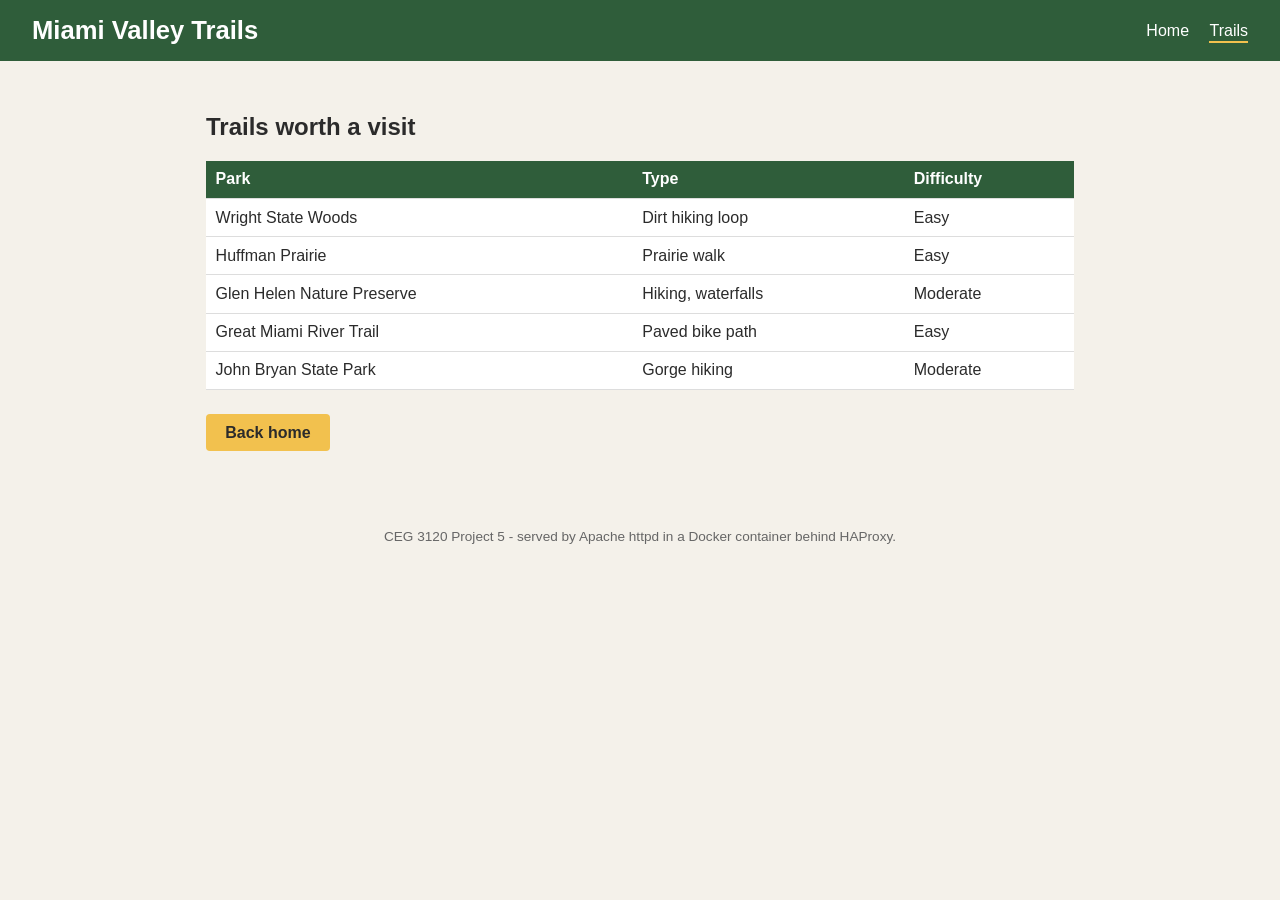
==== web-content/trails.html @ c20c9023 "Add Miami Valley Trails site files from Project 5" ====
<!DOCTYPE html>
<html lang="en">
<head>
  <meta charset="UTF-8">
  <meta name="viewport" content="width=device-width, initial-scale=1.0">
  <title>Trails - Miami Valley Trails</title>
  <link rel="stylesheet" href="style.css">
</head>
<body>
  <header>
    <h1>Miami Valley Trails</h1>
    <nav>
      <a href="index.html">Home</a>
      <a href="trails.html" class="active">Trails</a>
    </nav>
  </header>

  <main>
    <h2>Trails worth a visit</h2>
    <table>
      <thead>
        <tr>
          <th>Park</th>
          <th>Type</th>
          <th>Difficulty</th>
        </tr>
      </thead>
      <tbody>
        <tr>
          <td>Wright State Woods</td>
          <td>Dirt hiking loop</td>
          <td>Easy</td>
        </tr>
        <tr>
          <td>Huffman Prairie</td>
          <td>Prairie walk</td>
          <td>Easy</td>
        </tr>
        <tr>
          <td>Glen Helen Nature Preserve</td>
          <td>Hiking, waterfalls</td>
          <td>Moderate</td>
        </tr>
        <tr>
          <td>Great Miami River Trail</td>
          <td>Paved bike path</td>
          <td>Easy</td>
        </tr>
        <tr>
          <td>John Bryan State Park</td>
          <td>Gorge hiking</td>
          <td>Moderate</td>
        </tr>
      </tbody>
    </table>
    <p><a class="button" href="index.html">Back home</a></p>
  </main>

  <footer>
    <p>CEG 3120 Project 5 - served by Apache httpd in a Docker container behind HAProxy.</p>
  </footer>
</body>
</html>
---- web-content/style.css ----
* {
  box-sizing: border-box;
}

body {
  margin: 0;
  font-family: Arial, Helvetica, sans-serif;
  background: #f4f1ea;
  color: #2b2b2b;
}

header {
  background: #2f5d3a;
  color: #ffffff;
  padding: 1rem 2rem;
  display: flex;
  justify-content: space-between;
  align-items: center;
  flex-wrap: wrap;
}

header h1 {
  margin: 0;
  font-size: 1.6rem;
}

nav a {
  color: #ffffff;
  text-decoration: none;
  margin-left: 1rem;
  padding-bottom: 2px;
}

nav a.active,
nav a:hover {
  border-bottom: 2px solid #f2c14e;
}

main {
  max-width: 900px;
  margin: 0 auto;
  padding: 2rem 1rem;
}

.hero {
  text-align: center;
  padding: 2rem 1rem;
}

.button {
  display: inline-block;
  background: #f2c14e;
  color: #2b2b2b;
  padding: 0.6rem 1.2rem;
  border-radius: 4px;
  text-decoration: none;
  font-weight: bold;
}

.cards {
  display: grid;
  grid-template-columns: repeat(auto-fit, minmax(220px, 1fr));
  gap: 1rem;
}

.card {
  background: #ffffff;
  border-left: 4px solid #2f5d3a;
  padding: 1rem;
  border-radius: 4px;
}

table {
  width: 100%;
  border-collapse: collapse;
  background: #ffffff;
  margin-bottom: 1.5rem;
}

th,
td {
  padding: 0.6rem;
  border-bottom: 1px solid #ddd;
  text-align: left;
}

th {
  background: #2f5d3a;
  color: #ffffff;
}

footer {
  text-align: center;
  padding: 1rem;
  font-size: 0.85rem;
  color: #666666;
}
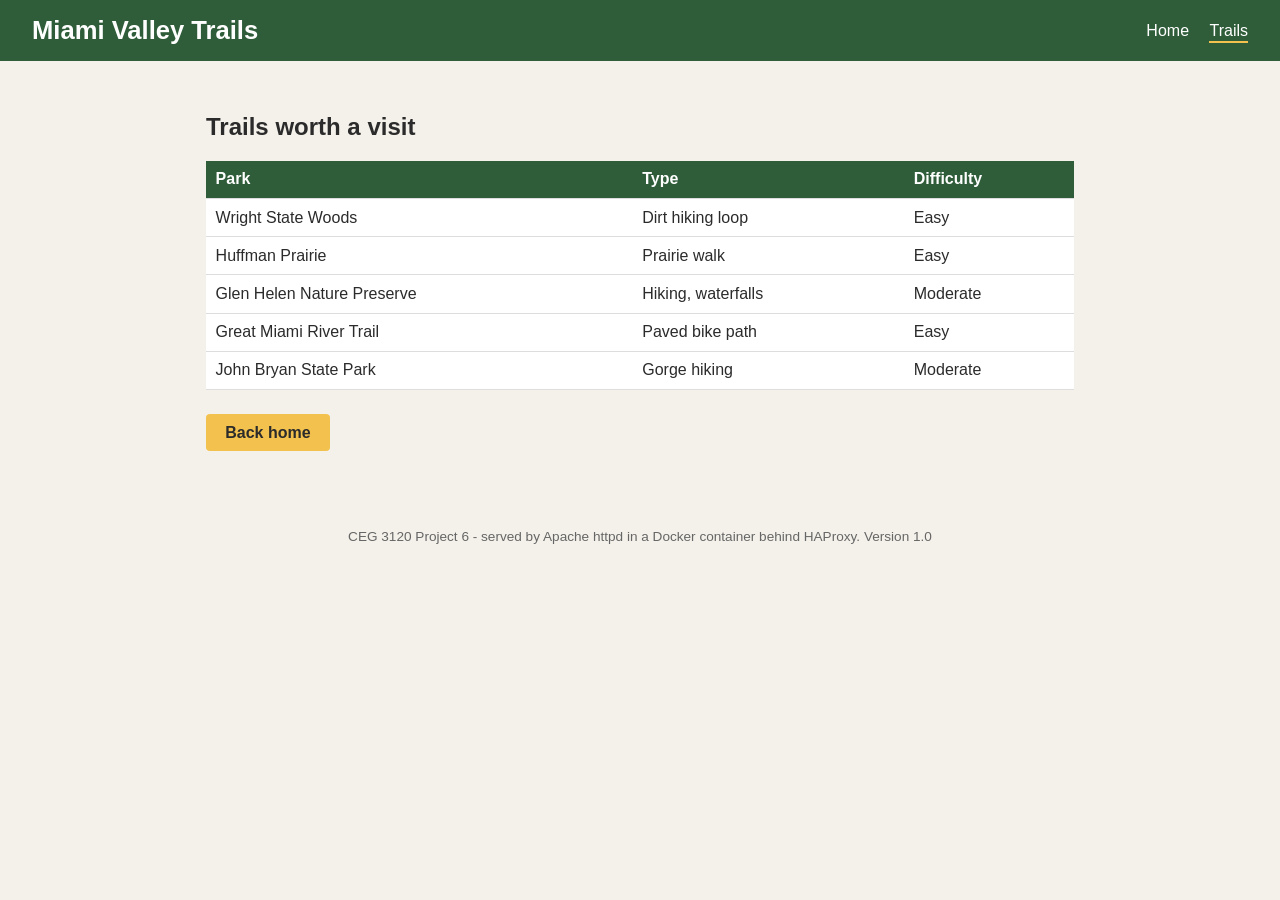
==== commit 2625362a: "Add version 1.0 label to site footer" ====
--- a/web-content/trails.html
+++ b/web-content/trails.html
@@ -57,7 +57,7 @@
   </main>
 
   <footer>
-    <p>CEG 3120 Project 5 - served by Apache httpd in a Docker container behind HAProxy.</p>
+    <p>CEG 3120 Project 6 - served by Apache httpd in a Docker container behind HAProxy. Version 1.0</p>
   </footer>
 </body>
 </html>
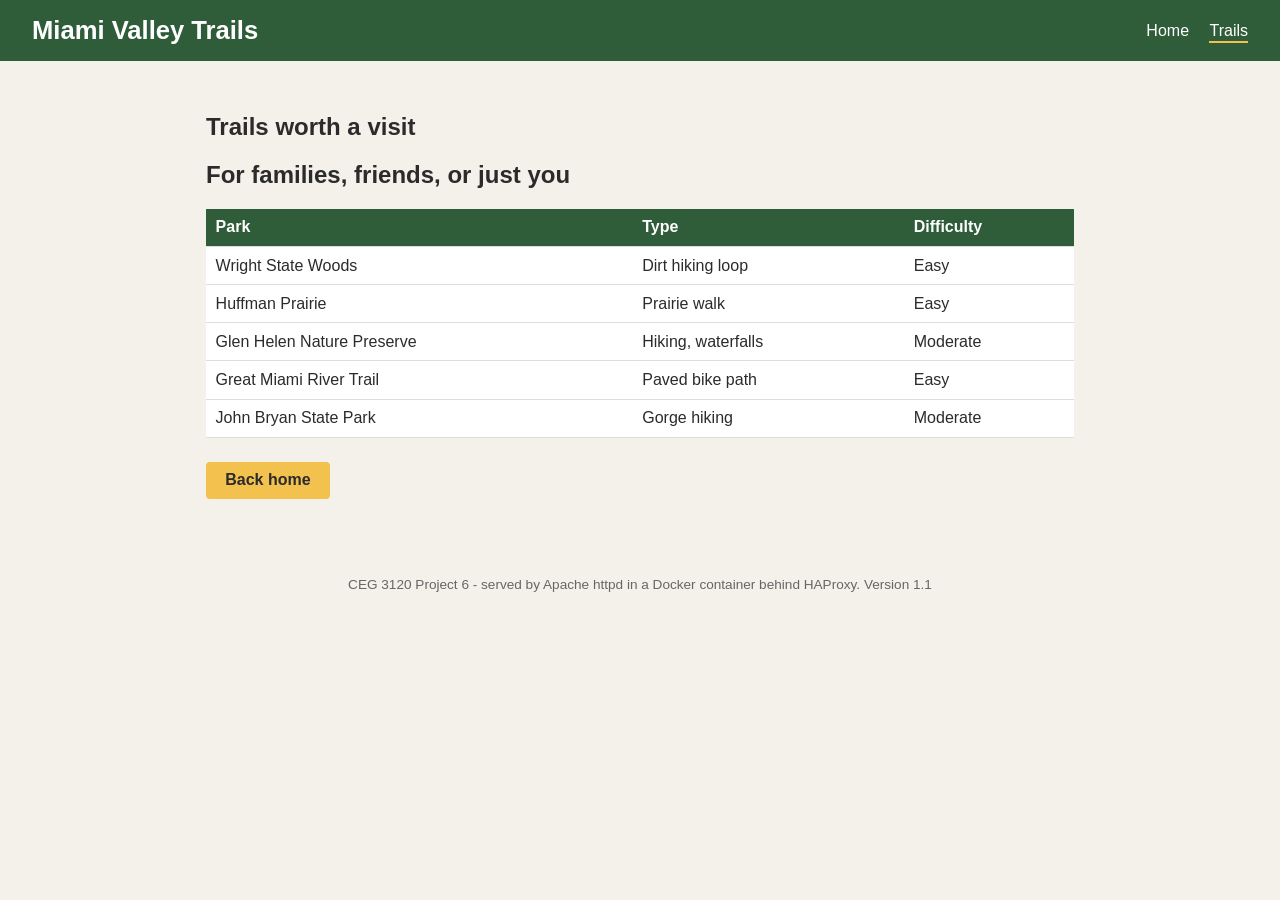
==== commit 7841aaef: "Add new header and bump footer to version 1.1" ====
--- a/web-content/trails.html
+++ b/web-content/trails.html
@@ -17,6 +17,7 @@
 
   <main>
     <h2>Trails worth a visit</h2>
+    <h2>For families, friends, or just you</h2>
     <table>
       <thead>
         <tr>
@@ -57,7 +58,7 @@
   </main>
 
   <footer>
-    <p>CEG 3120 Project 6 - served by Apache httpd in a Docker container behind HAProxy. Version 1.0</p>
+    <p>CEG 3120 Project 6 - served by Apache httpd in a Docker container behind HAProxy. Version 1.1</p>
   </footer>
 </body>
 </html>
